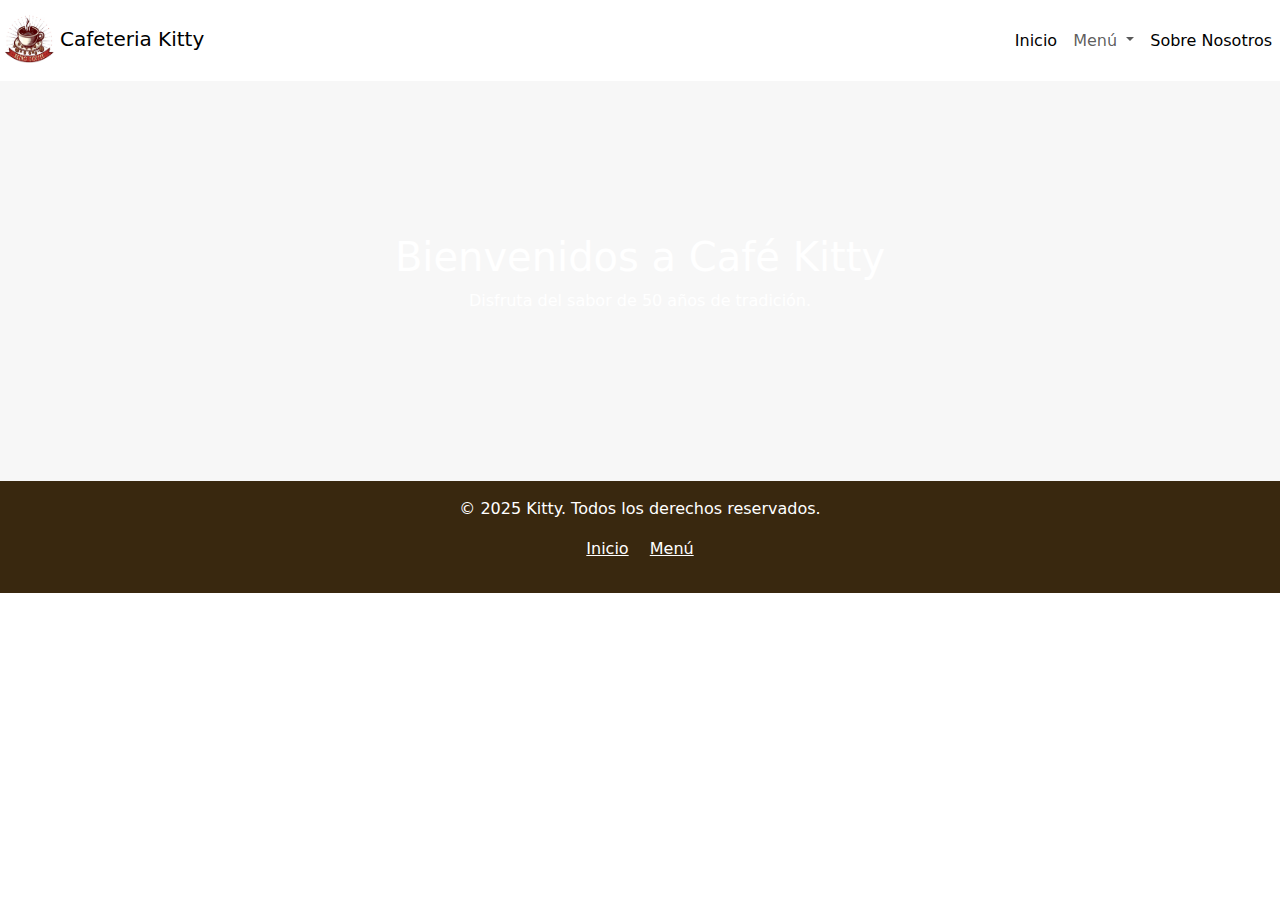
==== productos.html @ 7e3527de "Empieza con la pag de productos" ====
<!DOCTYPE html>
<html lang="en">
<head>
    <meta charset="UTF-8">
    <meta name="viewport" content="width=device-width, initial-scale=1.0">
    <title>Café para todos</title>
    <link rel="stylesheet" href="css/diseño.css">

    <link
      href="https://cdn.jsdelivr.net/npm/bootstrap@5.3.3/dist/css/bootstrap.min.css"
      rel="stylesheet"
      integrity="sha384-QWTKZyjpPEjISv5WaRU9OFeRpok6YctnYmDr5pNlyT2bRjXh0JMhjY6hW+ALEwIH"
      crossorigin="anonymous"
    />
    <script
      src="https://cdn.jsdelivr.net/npm/bootstrap@5.3.3/dist/js/bootstrap.bundle.min.js"
      integrity="sha384-YvpcrYf0tY3lHB60NNkmXc5s9fDVZLESaAA55NDzOxhy9GkcIdslK1eN7N6jIeHz"
      crossorigin="anonymous"
    ></script>

</head>

<body>
    <header>
        <nav class="navbar navbar-expand-lg ">
            <a class="navbar-brand" href="#">
                <img src="logo.png" 
                     alt="Logo">Cafeteria Kitty
            </a>
            <button
              class="navbar-toggler"
              type="button"
              data-bs-toggle="collapse"
              data-bs-target="#navbarSupportedContent"
              aria-controls="navbarSupportedContent"
              aria-expanded="false"
              aria-label="Toggle navigation"
            >
              <span class="navbar-toggler-icon"></span>
            </button>
            <div class="collapse navbar-collapse" id="navbarSupportedContent">
                <ul class="navbar-nav ms-auto mb-2 mb-lg-0">
                    <li class="nav-item">
                        <a class="nav-link active" aria-current="page" href="index.html">Inicio</a>
                        </li> 
               
                <li class="nav-item dropdown">
                  <a
                    class="nav-link dropdown-toggle"
                    href="#"
                    role="button"
                    data-bs-toggle="dropdown"
                    aria-expanded="false"
                  >
                  Menú
                  </a>
                  <ul class="dropdown-menu">
                    <li>
                      <a class="dropdown-item" href="productos.html">Desayuno</a>
                    </li>
                    <li>
                      <a class="dropdown-item" href="productos.html">Postres</a>
                    </li>
                    <li>
                        <a class="dropdown-item" href="productos.html">Bebidas</a>
                      </li>
                  </ul>
                </li>

                <li class="nav-item">
                    <a class="nav-link active" aria-current="page" href="#container">Sobre Nosotros</a>
                    
                      </li>
              </ul>
              
              
            </div>
          </div>
        </nav>
      </header>

      <main>
        <section class="hero-panel" style="position: relative; height: 400px; background-color: #f7f7f7;">
            <img src="https://plus.unsplash.com/premium_vector-1724298639112-672809189e64?w=600&auto=format&fit=crop&q=60&ixlib=rb-4.0.3&ixid=M3wxMjA3fDB8MHxzZWFyY2h8Mnx8bWVuJUMzJUJBJTIwY29mZmV8ZW58MHx8MHx8fDA%3D" 
                 alt="Imagen café" 
                 style="object-fit: cover; width: 100%; height: 100%; position: absolute; top: 0; left: 0; z-index: -1;">
            <div class="hero-content" style="position: absolute; top: 50%; left: 50%; transform: translate(-50%, -50%); text-align: center; color: white;">
                <h1>Bienvenidos a Café Kitty</h1>
                <p>Disfruta del sabor de 50 años de tradición.</p>
            </div>
        </section>
    </main>
    
<footer class=" text-white text-center py-3">
        <style>
            footer {
                background-color: #39280f;
            }
        </style>
        <div class="container">
          <p>&copy; 2025 Kitty. Todos los derechos reservados.</p>
          <p>
            <a href="index.html" class="text-white me-3">Inicio</a>
            <a href="productos.html" class="text-white">Menú</a>
          </p>
        </div>
      </footer>
      
</body>
---- css/diseño.css ----
:root {
    --header-height: 3.5rem;
}

* {
    box-sizing: border-box;
    padding: 0;
    margin: 0;
  }
body {
            background-color: rgb(241, 241, 173);
        }

header .nav  {
    background-color: #2c220b;
}

.navbar-brand img
{
    width:60px;
    height: 55px;
}

.carousel-inner img{
    width:200px;
    height: 482px;
}

.footer 
{
   margin-top: 15%;
   
}
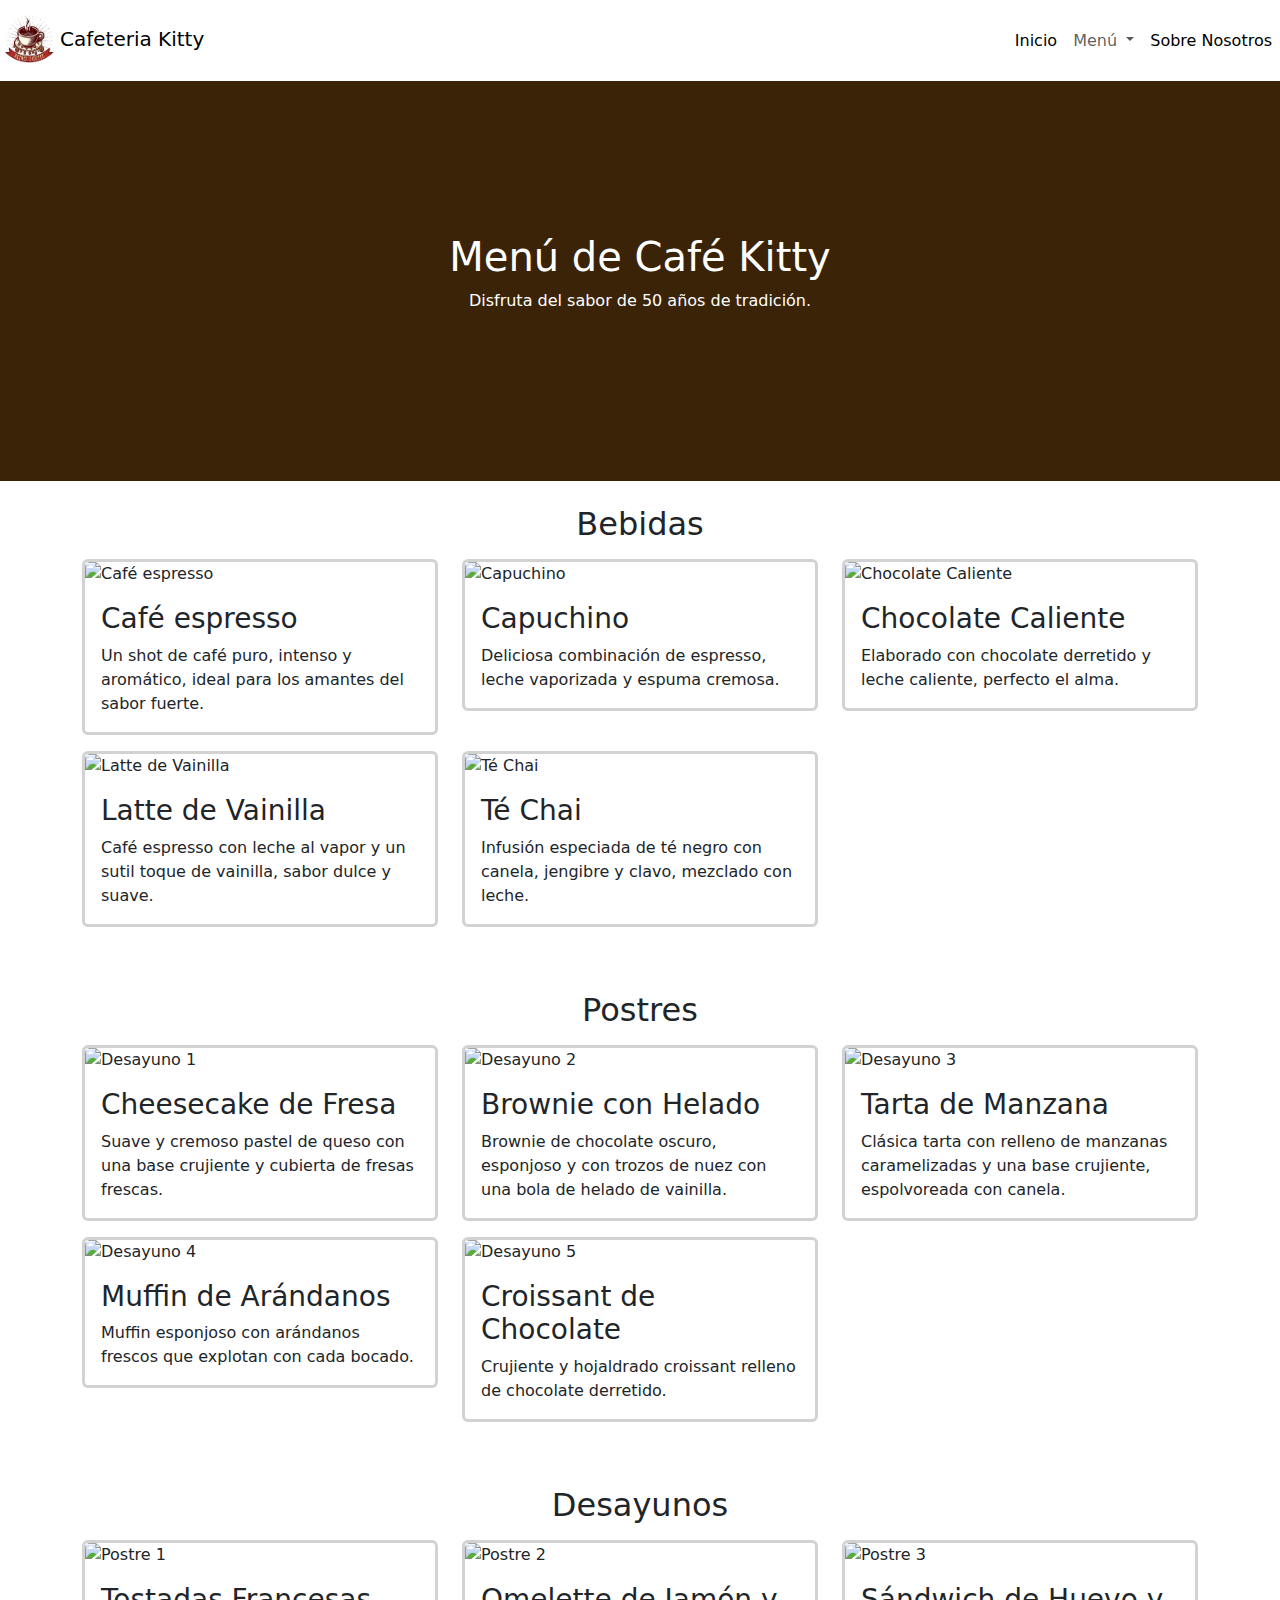
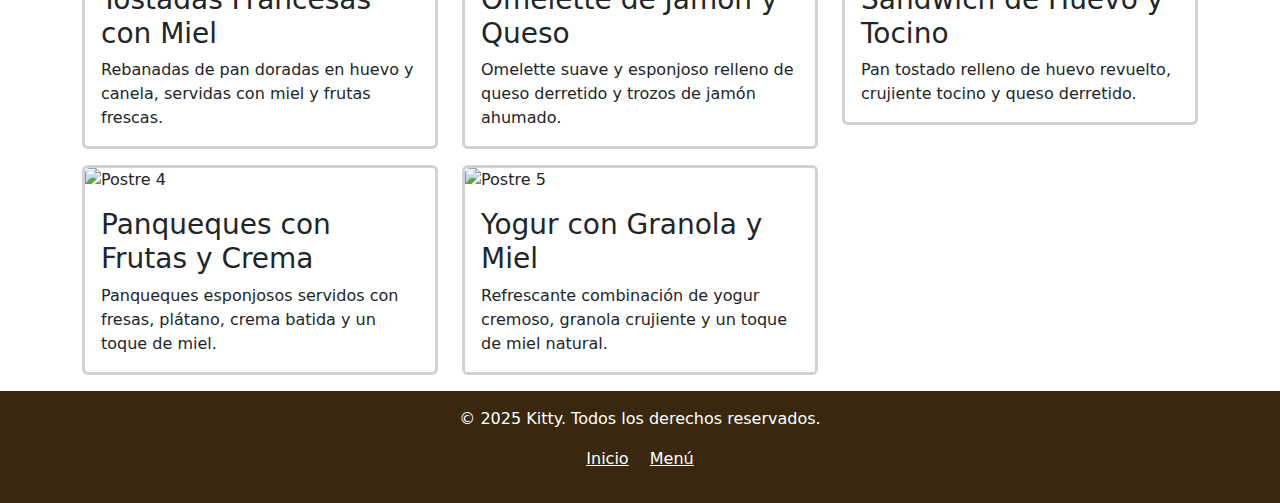
==== commit e1a93806: "Sitio terminado" ====
--- a/productos.html
+++ b/productos.html
@@ -1,96 +1,255 @@
 <!DOCTYPE html>
 <html lang="en">
 <head>
-    <meta charset="UTF-8">
-    <meta name="viewport" content="width=device-width, initial-scale=1.0">
-    <title>Café para todos</title>
-    <link rel="stylesheet" href="css/diseño.css">
-
-    <link
-      href="https://cdn.jsdelivr.net/npm/bootstrap@5.3.3/dist/css/bootstrap.min.css"
-      rel="stylesheet"
-      integrity="sha384-QWTKZyjpPEjISv5WaRU9OFeRpok6YctnYmDr5pNlyT2bRjXh0JMhjY6hW+ALEwIH"
-      crossorigin="anonymous"
-    />
-    <script
-      src="https://cdn.jsdelivr.net/npm/bootstrap@5.3.3/dist/js/bootstrap.bundle.min.js"
-      integrity="sha384-YvpcrYf0tY3lHB60NNkmXc5s9fDVZLESaAA55NDzOxhy9GkcIdslK1eN7N6jIeHz"
-      crossorigin="anonymous"
-    ></script>
-
+  <meta charset="UTF-8">
+  <meta name="viewport" content="width=device-width, initial-scale=1.0">
+  <title>Café para todos</title>
+  <link rel="stylesheet" href="css/diseño.css">
+
+  <link
+    href="https://cdn.jsdelivr.net/npm/bootstrap@5.3.3/dist/css/bootstrap.min.css"
+    rel="stylesheet"
+    integrity="sha384-QWTKZyjpPEjISv5WaRU9OFeRpok6YctnYmDr5pNlyT2bRjXh0JMhjY6hW+ALEwIH"
+    crossorigin="anonymous"
+  />
+  <script
+    src="https://cdn.jsdelivr.net/npm/bootstrap@5.3.3/dist/js/bootstrap.bundle.min.js"
+    integrity="sha384-YvpcrYf0tY3lHB60NNkmXc5s9fDVZLESaAA55NDzOxhy9GkcIdslK1eN7N6jIeHz"
+    crossorigin="anonymous"
+  ></script>
+
+  
 </head>
 
 <body>
-    <header>
-        <nav class="navbar navbar-expand-lg ">
-            <a class="navbar-brand" href="#">
-                <img src="logo.png" 
-                     alt="Logo">Cafeteria Kitty
-            </a>
-            <button
-              class="navbar-toggler"
-              type="button"
-              data-bs-toggle="collapse"
-              data-bs-target="#navbarSupportedContent"
-              aria-controls="navbarSupportedContent"
-              aria-expanded="false"
-              aria-label="Toggle navigation"
-            >
-              <span class="navbar-toggler-icon"></span>
-            </button>
-            <div class="collapse navbar-collapse" id="navbarSupportedContent">
-                <ul class="navbar-nav ms-auto mb-2 mb-lg-0">
-                    <li class="nav-item">
-                        <a class="nav-link active" aria-current="page" href="index.html">Inicio</a>
-                        </li> 
-               
-                <li class="nav-item dropdown">
-                  <a
-                    class="nav-link dropdown-toggle"
-                    href="#"
-                    role="button"
-                    data-bs-toggle="dropdown"
-                    aria-expanded="false"
-                  >
-                  Menú
-                  </a>
-                  <ul class="dropdown-menu">
-                    <li>
-                      <a class="dropdown-item" href="productos.html">Desayuno</a>
+  <header>
+      <nav class="navbar navbar-expand-lg ">
+          <a class="navbar-brand" href="#">
+              <img src="logo.png" 
+                   alt="Logo">Cafeteria Kitty
+          </a>
+          <button
+            class="navbar-toggler"
+            type="button"
+            data-bs-toggle="collapse"
+            data-bs-target="#navbarSupportedContent"
+            aria-controls="navbarSupportedContent"
+            aria-expanded="false"
+            aria-label="Toggle navigation"
+          >
+            <span class="navbar-toggler-icon"></span>
+          </button>
+          <div class="collapse navbar-collapse" id="navbarSupportedContent">
+              <ul class="navbar-nav ms-auto mb-2 mb-lg-0">
+                  <li class="nav-item">
+                      <a class="nav-link active" aria-current="page" href="index.html">Inicio</a>
+                      </li> 
+             
+              <li class="nav-item dropdown">
+                <a
+                  class="nav-link dropdown-toggle"
+                  href="#"
+                  role="button"
+                  data-bs-toggle="dropdown"
+                  aria-expanded="false"
+                >
+                Menú
+                </a>
+                <ul class="dropdown-menu">
+                  <li>
+                    <a class="dropdown-item" href="productos.html">Desayuno</a>
+                  </li>
+                  <li>
+                    <a class="dropdown-item" href="productos.html">Postres</a>
+                  </li>
+                  <li>
+                      <a class="dropdown-item" href="productos.html">Bebidas</a>
                     </li>
-                    <li>
-                      <a class="dropdown-item" href="productos.html">Postres</a>
+                </ul>
+              </li>
+
+              <li class="nav-item">
+                  <a class="nav-link active" aria-current="page" href="index.html#container">Sobre Nosotros</a>
+                  
                     </li>
-                    <li>
-                        <a class="dropdown-item" href="productos.html">Bebidas</a>
-                      </li>
-                  </ul>
-                </li>
-
-                <li class="nav-item">
-                    <a class="nav-link active" aria-current="page" href="#container">Sobre Nosotros</a>
-                    
-                      </li>
-              </ul>
-              
-              
-            </div>
-          </div>
-        </nav>
-      </header>
+            </ul>
+            
+            
+          </div>
+        </div>
+      </nav>
+    </header>
 
       <main>
-        <section class="hero-panel" style="position: relative; height: 400px; background-color: #f7f7f7;">
-            <img src="https://plus.unsplash.com/premium_vector-1724298639112-672809189e64?w=600&auto=format&fit=crop&q=60&ixlib=rb-4.0.3&ixid=M3wxMjA3fDB8MHxzZWFyY2h8Mnx8bWVuJUMzJUJBJTIwY29mZmV8ZW58MHx8MHx8fDA%3D" 
-                 alt="Imagen café" 
-                 style="object-fit: cover; width: 100%; height: 100%; position: absolute; top: 0; left: 0; z-index: -1;">
-            <div class="hero-content" style="position: absolute; top: 50%; left: 50%; transform: translate(-50%, -50%); text-align: center; color: white;">
-                <h1>Bienvenidos a Café Kitty</h1>
+
+        <!--Panel-->
+        <section class="hero-panel " style="position: relative; height: 400px; background-color: #3a2307;">
+      <div class="hero-content" style="position: absolute; top: 50%; left: 50%; transform: translate(-50%, -50%); text-align: center; color: white;">
+                <h1>Menú de Café Kitty</h1>
                 <p>Disfruta del sabor de 50 años de tradición.</p>
             </div>
         </section>
+        <!--Tarjetas Bebidas-->
+
+        <div class="container mt-4">
+          <!-- Categoría: Bebidas -->
+          <h2 class="text-center mb-3">Bebidas</h2>
+          <div class="row ">
+            <div class="col-12 col-md-6 col-lg-4 mb-3">
+                  <div class="card border-secundary border-3">
+                      <img src="https://media.istockphoto.com/id/1493990340/es/foto/caf%C3%A9-y-pasteles-en-la-mesa-con-sombras-vegetales.webp?a=1&b=1&s=612x612&w=0&k=20&c=_MV0VdPyC1nZDoCJ2JK_yJY2KK5wJwNyx6HssT_2GEU=" class="card-img-top" alt="Café espresso">
+                      <div class="card-body">
+                        <h3 class="card-title">Café espresso</h3>
+                          <p class="card-text "> Un shot de café puro, intenso y aromático, ideal para los amantes del sabor fuerte.</p>
+                      </div>
+                  </div>
+              </div>
+              <div class="col-12 col-md-6 col-lg-4 mb-3">
+                <div class="card border-secundary border-3">
+                  <img src="https://images.unsplash.com/photo-1511723991310-0e859b96b2e2?w=600&auto=format&fit=crop&q=60&ixlib=rb-4.0.3&ixid=M3wxMjA3fDB8MHxzZWFyY2h8NHx8Q2FwdWNoaW5vJTIwY29mZmV8ZW58MHx8MHx8fDA%3D" class="card-img-top" alt="Capuchino">
+                      <div class="card-body">
+                        <h3 class="card-title">Capuchino</h3>
+                          <p class="card-text">Deliciosa combinación de espresso, leche vaporizada y espuma cremosa.</p>
+                      </div>
+                  </div>
+              </div>
+              <div class="col-12 col-md-6 col-lg-4 mb-3">
+                <div class="card border-secundary border-3">
+                  <img src="https://media.istockphoto.com/id/2173199535/es/foto/homemade-hot-chocolate-for-the-christmas.webp?a=1&b=1&s=612x612&w=0&k=20&c=ZBGUep8P8VMwjq8Clv6dImLI24_Qp0JBGL5k2OfCmhs=" class="card-img-top" alt="Chocolate Caliente">
+                      <div class="card-body">
+                        <h3 class="card-title">Chocolate Caliente</h3>
+                          <p class="card-text">Elaborado con chocolate derretido y leche caliente, perfecto el alma.</p>
+                      </div>
+                  </div>
+              </div>
+              <div class="col-12 col-md-6 col-lg-4 mb-3">
+                <div class="card border-secundary border-3">
+                  <img src="https://media.istockphoto.com/id/1136578637/es/foto/hot-london-fog-tea-drink.webp?a=1&b=1&s=612x612&w=0&k=20&c=j0pnHUFOsP95QUAsUd-tIWLcK55YLNDDpOKUGAk_T5k=" class="card-img-top" alt="Latte de Vainilla">
+                      <div class="card-body">
+                        <h3 class="card-title">Latte de Vainilla</h3>
+                          <p class="card-text">Café espresso con leche al vapor y un sutil toque de vainilla, sabor dulce y suave.</p>
+                      </div>
+                  </div>
+              </div>
+              <div class="col-12 col-md-6 col-lg-4 mb-3">
+                <div class="card border-secundary border-3">
+                  <img src="https://media.istockphoto.com/id/2149722483/es/foto/indian-masala-chai-tea-spiced-tea-with-milk-and-spices.webp?a=1&b=1&s=612x612&w=0&k=20&c=jyO8FL2PZZj4TWz3yYBRZILoLH5RG1XN_EZY4yBHpck=" class="card-img-top" alt="Té Chai">
+                      <div class="card-body">
+                        <h3 class="card-title">Té Chai</h3>
+                          <p class="card-text">Infusión especiada de té negro con canela, jengibre y clavo, mezclado con leche.</p>
+                      </div>
+                  </div>
+              </div>
+          </div>
+      
+          <!-- Categoría: Postres -->
+          <h2 class="text-center mt-5 mb-3">Postres</h2>
+          <div class="row">
+            <div class="col-12 col-md-6 col-lg-4 mb-3">
+                  <div class="card border-secundary border-3">
+                      <img src="https://media.istockphoto.com/id/2152360084/es/foto/slice-of-strawberry-cheesecake.webp?a=1&b=1&s=612x612&w=0&k=20&c=y42pgBtIMQge39CUhT5kO62NVQOFc3ko0WzdNj8oBGw=" class="card-img-top" alt="Desayuno 1">
+                      <div class="card-body">
+                        <h3 class="card-title">Cheesecake de Fresa</h3>
+                          <p class="card-text">Suave y cremoso pastel de queso con una base crujiente y cubierta de fresas frescas.</p>
+                      </div>
+                  </div>
+              </div>
+              <div class="col-12 col-md-6 col-lg-4 mb-3">
+                  <div class="card border-secundary border-3">
+                      <img src="https://media.istockphoto.com/id/160946353/es/foto/brownie-con-helado-de-vainilla.webp?a=1&b=1&s=612x612&w=0&k=20&c=fQ5yWCq_i-bzdyO25g9obb6suExnXZNuuaiPDyZzPtk=" class="card-img-top" alt="Desayuno 2">
+                      <div class="card-body">
+                        <h3 class="card-title">Brownie con Helado</h3>
+                          <p class="card-text">Brownie de chocolate oscuro, esponjoso y con trozos de nuez con una bola de helado de vainilla.</p>
+                      </div>
+                  </div>
+              </div>
+              <div class="col-12 col-md-6 col-lg-4 mb-3">
+                  <div class="card border-secundary border-3">
+                      <img src="https://media.istockphoto.com/id/184350005/es/foto/rebanada-de-pastel-de-manzana-en-un-plato-sobre-un-fondo-blanco-isolalted.webp?a=1&b=1&s=612x612&w=0&k=20&c=G3D4_wY9D_CSTY5favkMC6kFhcnS5M97rjZ-sJBqHDs=" class="card-img-top" alt="Desayuno 3">
+                      <div class="card-body">
+                        <h3 class="card-title">Tarta de Manzana</h3>
+                          <p class="card-text">Clásica tarta con relleno de manzanas caramelizadas y una base crujiente, espolvoreada con canela.</p>
+                      </div>
+                  </div>
+              </div>
+              <div class="col-12 col-md-6 col-lg-4 mb-3">
+                  <div class="card border-secundary border-3">
+                      <img src="https://media.istockphoto.com/id/478065785/es/foto/bollos-de-ar%C3%A1ndanos.webp?a=1&b=1&s=612x612&w=0&k=20&c=uQYxsl_g2anAEWmFab4jhFyN-61e2sjKHSZgWLIc6-Y=" class="card-img-top" alt="Desayuno 4">
+                      <div class="card-body">
+                        <h3 class="card-title">Muffin de Arándanos </h3>
+                          <p class="card-text">Muffin esponjoso con arándanos frescos que explotan con cada bocado.</p>
+                      </div>
+                  </div>
+              </div>
+              <div class="col-12 col-md-6 col-lg-4 mb-3">
+                  <div class="card border-secundary border-3">
+                      <img src="https://media.istockphoto.com/id/1382276576/es/foto/croissant-de-mousse-de-chocolate-belga.webp?a=1&b=1&s=612x612&w=0&k=20&c=KFgYqCpwEcr46U4egOmWyY2w7tSBf5Kstblc8lAlJN8=" class="card-img-top" alt="Desayuno 5">
+                      <div class="card-body">
+                        <h3 class="card-title">Croissant de Chocolate</h3>
+                          <p class="card-text">Crujiente y hojaldrado croissant relleno de chocolate derretido.</p>
+                      </div>
+                  </div>
+              </div>
+          </div>
+      
+          <!-- Categoría: Desayuno -->
+          <h2 class="text-center mt-5 mb-3">Desayunos</h2>
+          <div class="row">
+            <div class="col-12 col-md-6 col-lg-4 mb-3">
+                  <div class="card border-secundary border-3">
+                      <img src="https://media.istockphoto.com/id/637154032/es/foto/tostadas-francesas-con-jarabe-de-arce-y-bayas.webp?a=1&b=1&s=612x612&w=0&k=20&c=fv7Dh8qVPJzQa7T40kD9weQMfu_st8iYlWic9nXyhyE=" class="card-img-top" alt="Postre 1">
+                      <div class="card-body">
+                        <h3 class="card-title">Tostadas Francesas con Miel</h3>
+                          <p class="card-text">Rebanadas de pan doradas en huevo y canela, servidas con miel y frutas frescas.</p>
+                      </div>
+                  </div>
+              </div>
+              <div class="col-12 col-md-6 col-lg-4 mb-3">
+                  <div class="card border-secundary border-3">
+                      <img src="https://media.istockphoto.com/id/472206369/es/foto/de-omeletes.webp?a=1&b=1&s=612x612&w=0&k=20&c=jSc9xHCu2thlWmiaHjHKMDWXjmOHH_yAtQnFVY7MkWo=" class="card-img-top" alt="Postre 2">
+                      <div class="card-body">
+                        <h3 class="card-title">Omelette de Jamón y Queso</h3>
+                          <p class="card-text">Omelette suave y esponjoso relleno de queso derretido y trozos de jamón ahumado.</p>
+                      </div>
+                  </div>
+              </div>
+              <div class="col-12 col-md-6 col-lg-4 mb-3">
+                  <div class="card border-secundary border-3">
+                      <img src="https://plus.unsplash.com/premium_photo-1671559270200-e8743d279432?w=600&auto=format&fit=crop&q=60&ixlib=rb-4.0.3&ixid=M3wxMjA3fDB8MHxzZWFyY2h8MXx8UyVDMyVBMW5kd2ljaCUyMGRlJTIwSHVldm8lMjB5JTIwVG9jaW5vfGVufDB8fDB8fHww" class="card-img-top" alt="Postre 3">
+                      <div class="card-body">
+                        <h3 class="card-title">Sándwich de Huevo y Tocino </h3>
+                          <p class="card-text">Pan tostado relleno de huevo revuelto, crujiente tocino y queso derretido.</p>
+                      </div>
+                  </div>
+              </div>
+              <div class="col-12 col-md-6 col-lg-4 mb-3">
+                  <div class="card border-secundary border-3">
+                      <img src="https://images.unsplash.com/photo-1685156328658-da6116852b4c?w=600&auto=format&fit=crop&q=60&ixlib=rb-4.0.3&ixid=M3wxMjA3fDB8MHxzZWFyY2h8NHx8UGFucXVlcXVlcyUyMGNvbiUyMEZydXRhcyUyMHklMjBDcmVtYXxlbnwwfHwwfHx8MA%3D%3D" class="card-img-top" alt="Postre 4">
+                      <div class="card-body">
+                        <h3 class="card-title">Panqueques con Frutas y Crema</h3>
+                          <p class="card-text">Panqueques esponjosos servidos con fresas, plátano, crema batida y un toque de miel.</p>
+                      </div>
+                  </div>
+              </div>
+              <div class="col-12 col-md-6 col-lg-4 mb-3">
+                  <div class="card border-secundary border-3">
+                      <img src="https://plus.unsplash.com/premium_photo-1666672952919-b12ecc4baef9?w=600&auto=format&fit=crop&q=60&ixlib=rb-4.0.3&ixid=M3wxMjA3fDB8MHxzZWFyY2h8MXx8WW9ndXIlMjBjb24lMjBHcmFub2xhJTIweSUyME1pZWx8ZW58MHx8MHx8fDA%3D" class="card-img-top" alt="Postre 5">
+                      <div class="card-body">
+                        <h3 class="card-title">Yogur con Granola y Miel</h3>
+                          <p class="card-text">Refrescante combinación de yogur cremoso, granola crujiente y un toque de miel natural.</p>
+                      </div>
+                  </div>
+              </div>
+          </div>
+      
+      </div>
+      
+      <script src="https://cdn.jsdelivr.net/npm/bootstrap@5.3.0/dist/js/bootstrap.bundle.min.js"></script>
+      
+
     </main>
     
+
 <footer class=" text-white text-center py-3">
         <style>
             footer {
@@ -106,4 +265,6 @@
         </div>
       </footer>
       
-</body>+     
+</body>
+</html>--- a/css/diseño.css
+++ b/css/diseño.css
@@ -30,4 +30,11 @@
 {
    margin-top: 15%;
    
-}+}
+
+
+
+
+
+
+
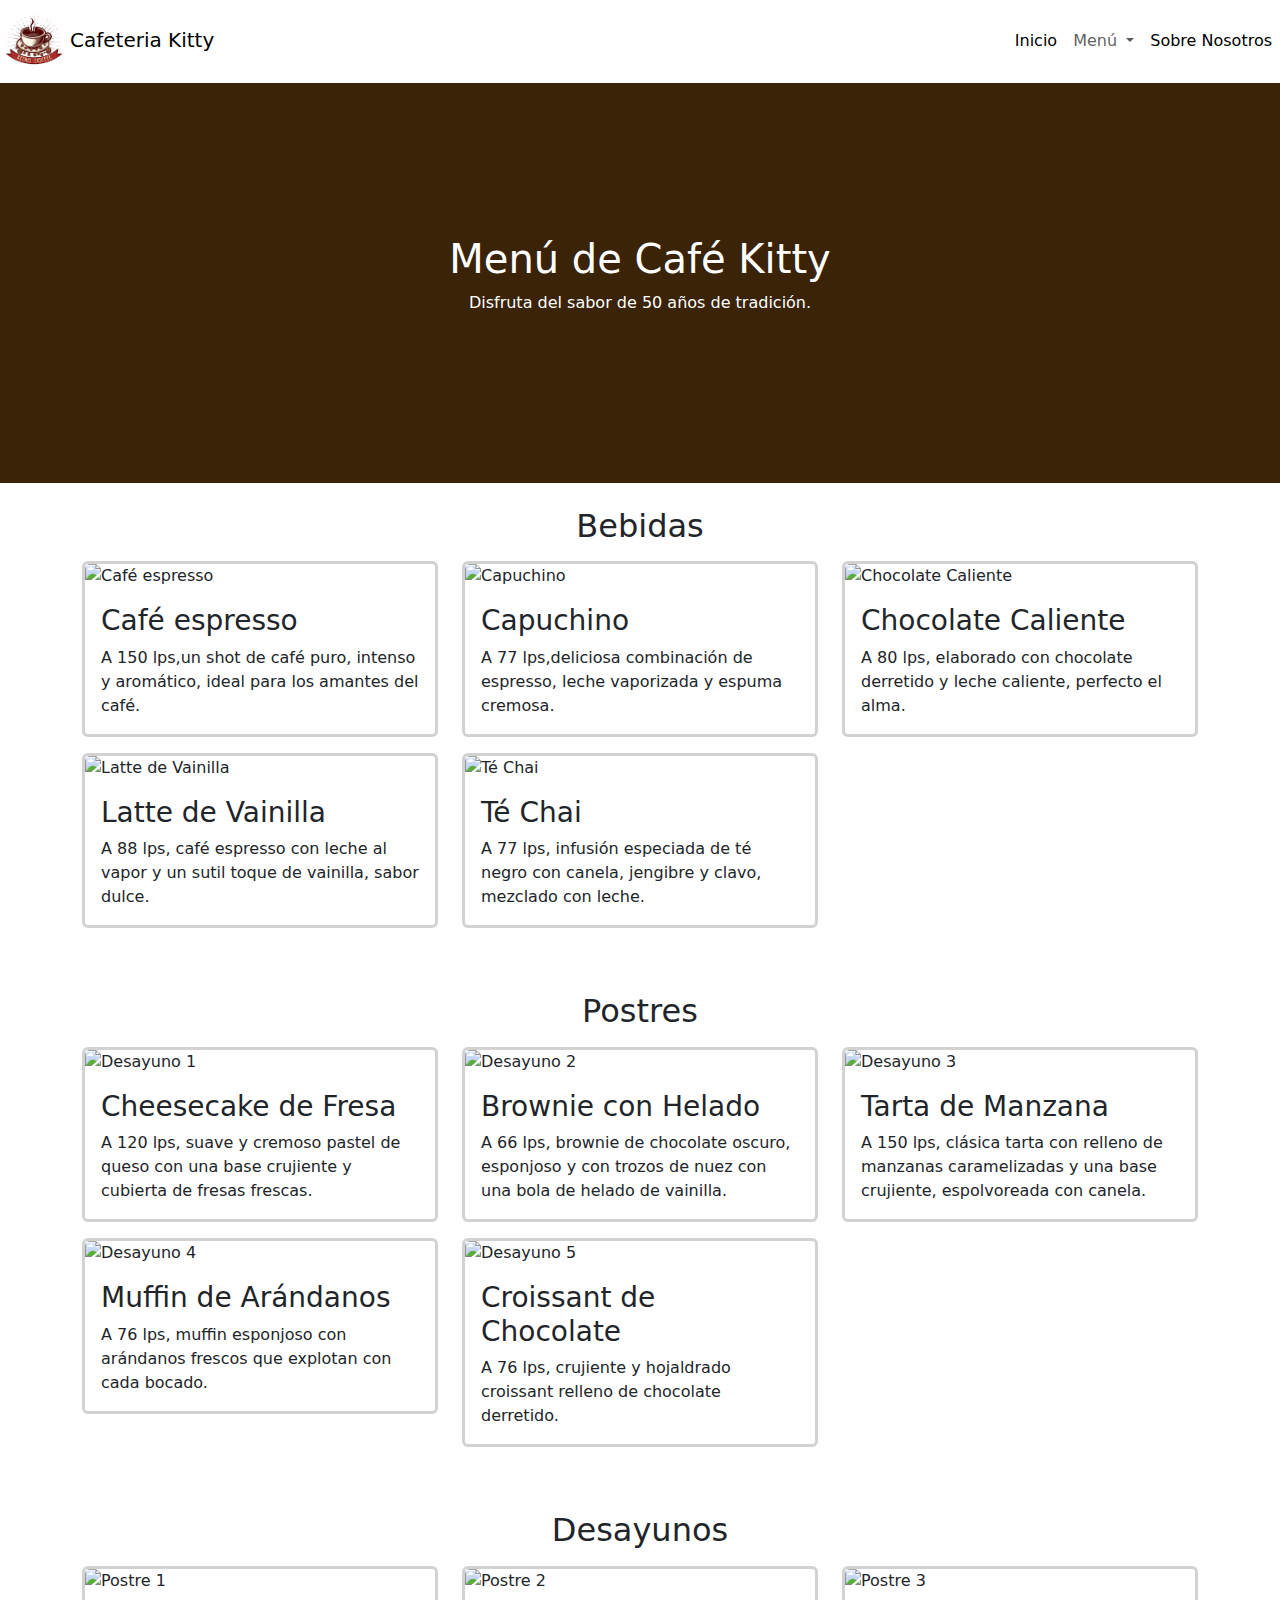
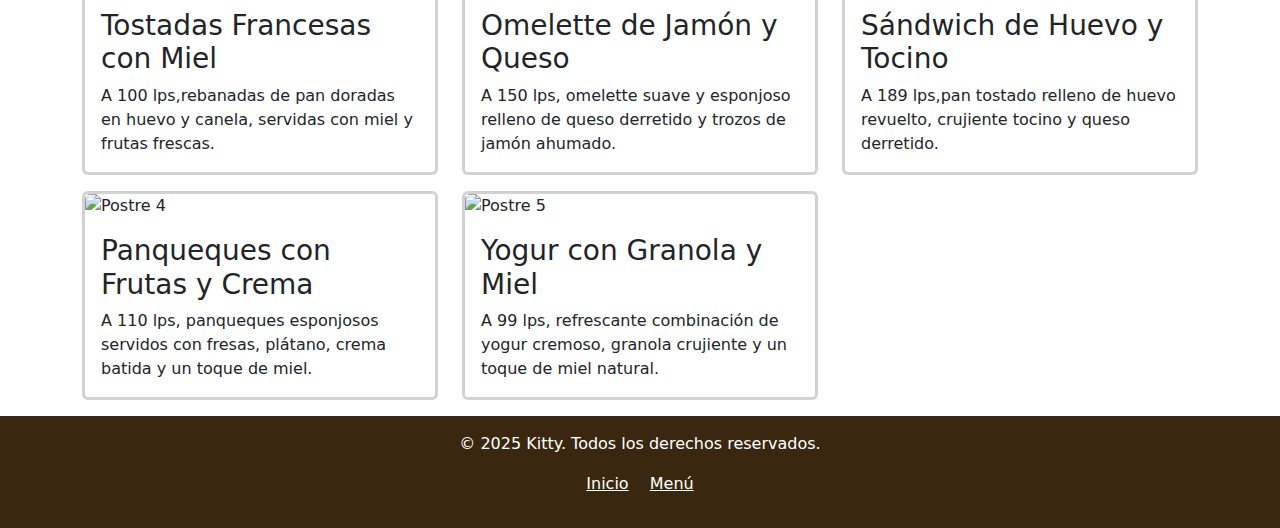
==== commit 1a7c710c: "Sitio terminado_con precio" ====
--- a/productos.html
+++ b/productos.html
@@ -99,8 +99,8 @@
                   <div class="card border-secundary border-3">
                       <img src="https://media.istockphoto.com/id/1493990340/es/foto/caf%C3%A9-y-pasteles-en-la-mesa-con-sombras-vegetales.webp?a=1&b=1&s=612x612&w=0&k=20&c=_MV0VdPyC1nZDoCJ2JK_yJY2KK5wJwNyx6HssT_2GEU=" class="card-img-top" alt="Café espresso">
                       <div class="card-body">
-                        <h3 class="card-title">Café espresso</h3>
-                          <p class="card-text "> Un shot de café puro, intenso y aromático, ideal para los amantes del sabor fuerte.</p>
+                        <h3 class="card-title">Café espresso </h3>
+                          <p class="card-text "> A 150 lps,un shot de café puro, intenso y aromático, ideal para los amantes del café.</p>
                       </div>
                   </div>
               </div>
@@ -109,7 +109,7 @@
                   <img src="https://images.unsplash.com/photo-1511723991310-0e859b96b2e2?w=600&auto=format&fit=crop&q=60&ixlib=rb-4.0.3&ixid=M3wxMjA3fDB8MHxzZWFyY2h8NHx8Q2FwdWNoaW5vJTIwY29mZmV8ZW58MHx8MHx8fDA%3D" class="card-img-top" alt="Capuchino">
                       <div class="card-body">
                         <h3 class="card-title">Capuchino</h3>
-                          <p class="card-text">Deliciosa combinación de espresso, leche vaporizada y espuma cremosa.</p>
+                          <p class="card-text">A 77 lps,deliciosa combinación de espresso, leche vaporizada y espuma cremosa.</p>
                       </div>
                   </div>
               </div>
@@ -118,7 +118,7 @@
                   <img src="https://media.istockphoto.com/id/2173199535/es/foto/homemade-hot-chocolate-for-the-christmas.webp?a=1&b=1&s=612x612&w=0&k=20&c=ZBGUep8P8VMwjq8Clv6dImLI24_Qp0JBGL5k2OfCmhs=" class="card-img-top" alt="Chocolate Caliente">
                       <div class="card-body">
                         <h3 class="card-title">Chocolate Caliente</h3>
-                          <p class="card-text">Elaborado con chocolate derretido y leche caliente, perfecto el alma.</p>
+                          <p class="card-text">A 80 lps, elaborado con chocolate derretido y leche caliente, perfecto el alma.</p>
                       </div>
                   </div>
               </div>
@@ -127,7 +127,7 @@
                   <img src="https://media.istockphoto.com/id/1136578637/es/foto/hot-london-fog-tea-drink.webp?a=1&b=1&s=612x612&w=0&k=20&c=j0pnHUFOsP95QUAsUd-tIWLcK55YLNDDpOKUGAk_T5k=" class="card-img-top" alt="Latte de Vainilla">
                       <div class="card-body">
                         <h3 class="card-title">Latte de Vainilla</h3>
-                          <p class="card-text">Café espresso con leche al vapor y un sutil toque de vainilla, sabor dulce y suave.</p>
+                          <p class="card-text">A 88 lps, café espresso con leche al vapor y un sutil toque de vainilla, sabor dulce.</p>
                       </div>
                   </div>
               </div>
@@ -136,7 +136,7 @@
                   <img src="https://media.istockphoto.com/id/2149722483/es/foto/indian-masala-chai-tea-spiced-tea-with-milk-and-spices.webp?a=1&b=1&s=612x612&w=0&k=20&c=jyO8FL2PZZj4TWz3yYBRZILoLH5RG1XN_EZY4yBHpck=" class="card-img-top" alt="Té Chai">
                       <div class="card-body">
                         <h3 class="card-title">Té Chai</h3>
-                          <p class="card-text">Infusión especiada de té negro con canela, jengibre y clavo, mezclado con leche.</p>
+                          <p class="card-text">A 77 lps, infusión especiada de té negro con canela, jengibre y clavo, mezclado con leche.</p>
                       </div>
                   </div>
               </div>
@@ -150,7 +150,7 @@
                       <img src="https://media.istockphoto.com/id/2152360084/es/foto/slice-of-strawberry-cheesecake.webp?a=1&b=1&s=612x612&w=0&k=20&c=y42pgBtIMQge39CUhT5kO62NVQOFc3ko0WzdNj8oBGw=" class="card-img-top" alt="Desayuno 1">
                       <div class="card-body">
                         <h3 class="card-title">Cheesecake de Fresa</h3>
-                          <p class="card-text">Suave y cremoso pastel de queso con una base crujiente y cubierta de fresas frescas.</p>
+                          <p class="card-text">A 120 lps, suave y cremoso pastel de queso con una base crujiente y cubierta de fresas frescas.</p>
                       </div>
                   </div>
               </div>
@@ -159,7 +159,7 @@
                       <img src="https://media.istockphoto.com/id/160946353/es/foto/brownie-con-helado-de-vainilla.webp?a=1&b=1&s=612x612&w=0&k=20&c=fQ5yWCq_i-bzdyO25g9obb6suExnXZNuuaiPDyZzPtk=" class="card-img-top" alt="Desayuno 2">
                       <div class="card-body">
                         <h3 class="card-title">Brownie con Helado</h3>
-                          <p class="card-text">Brownie de chocolate oscuro, esponjoso y con trozos de nuez con una bola de helado de vainilla.</p>
+                          <p class="card-text">A 66 lps, brownie de chocolate oscuro, esponjoso y con trozos de nuez con una bola de helado de vainilla.</p>
                       </div>
                   </div>
               </div>
@@ -168,7 +168,7 @@
                       <img src="https://media.istockphoto.com/id/184350005/es/foto/rebanada-de-pastel-de-manzana-en-un-plato-sobre-un-fondo-blanco-isolalted.webp?a=1&b=1&s=612x612&w=0&k=20&c=G3D4_wY9D_CSTY5favkMC6kFhcnS5M97rjZ-sJBqHDs=" class="card-img-top" alt="Desayuno 3">
                       <div class="card-body">
                         <h3 class="card-title">Tarta de Manzana</h3>
-                          <p class="card-text">Clásica tarta con relleno de manzanas caramelizadas y una base crujiente, espolvoreada con canela.</p>
+                          <p class="card-text">A 150 lps, clásica tarta con relleno de manzanas caramelizadas y una base crujiente, espolvoreada con canela.</p>
                       </div>
                   </div>
               </div>
@@ -177,7 +177,7 @@
                       <img src="https://media.istockphoto.com/id/478065785/es/foto/bollos-de-ar%C3%A1ndanos.webp?a=1&b=1&s=612x612&w=0&k=20&c=uQYxsl_g2anAEWmFab4jhFyN-61e2sjKHSZgWLIc6-Y=" class="card-img-top" alt="Desayuno 4">
                       <div class="card-body">
                         <h3 class="card-title">Muffin de Arándanos </h3>
-                          <p class="card-text">Muffin esponjoso con arándanos frescos que explotan con cada bocado.</p>
+                          <p class="card-text">A 76 lps, muffin esponjoso con arándanos frescos que explotan con cada bocado.</p>
                       </div>
                   </div>
               </div>
@@ -186,7 +186,7 @@
                       <img src="https://media.istockphoto.com/id/1382276576/es/foto/croissant-de-mousse-de-chocolate-belga.webp?a=1&b=1&s=612x612&w=0&k=20&c=KFgYqCpwEcr46U4egOmWyY2w7tSBf5Kstblc8lAlJN8=" class="card-img-top" alt="Desayuno 5">
                       <div class="card-body">
                         <h3 class="card-title">Croissant de Chocolate</h3>
-                          <p class="card-text">Crujiente y hojaldrado croissant relleno de chocolate derretido.</p>
+                          <p class="card-text">A 76 lps, crujiente y hojaldrado croissant relleno de chocolate derretido.</p>
                       </div>
                   </div>
               </div>
@@ -200,7 +200,7 @@
                       <img src="https://media.istockphoto.com/id/637154032/es/foto/tostadas-francesas-con-jarabe-de-arce-y-bayas.webp?a=1&b=1&s=612x612&w=0&k=20&c=fv7Dh8qVPJzQa7T40kD9weQMfu_st8iYlWic9nXyhyE=" class="card-img-top" alt="Postre 1">
                       <div class="card-body">
                         <h3 class="card-title">Tostadas Francesas con Miel</h3>
-                          <p class="card-text">Rebanadas de pan doradas en huevo y canela, servidas con miel y frutas frescas.</p>
+                          <p class="card-text">A 100 lps,rebanadas de pan doradas en huevo y canela, servidas con miel y frutas frescas.</p>
                       </div>
                   </div>
               </div>
@@ -209,7 +209,7 @@
                       <img src="https://media.istockphoto.com/id/472206369/es/foto/de-omeletes.webp?a=1&b=1&s=612x612&w=0&k=20&c=jSc9xHCu2thlWmiaHjHKMDWXjmOHH_yAtQnFVY7MkWo=" class="card-img-top" alt="Postre 2">
                       <div class="card-body">
                         <h3 class="card-title">Omelette de Jamón y Queso</h3>
-                          <p class="card-text">Omelette suave y esponjoso relleno de queso derretido y trozos de jamón ahumado.</p>
+                          <p class="card-text">A 150 lps, omelette suave y esponjoso relleno de queso derretido y trozos de jamón ahumado.</p>
                       </div>
                   </div>
               </div>
@@ -218,7 +218,7 @@
                       <img src="https://plus.unsplash.com/premium_photo-1671559270200-e8743d279432?w=600&auto=format&fit=crop&q=60&ixlib=rb-4.0.3&ixid=M3wxMjA3fDB8MHxzZWFyY2h8MXx8UyVDMyVBMW5kd2ljaCUyMGRlJTIwSHVldm8lMjB5JTIwVG9jaW5vfGVufDB8fDB8fHww" class="card-img-top" alt="Postre 3">
                       <div class="card-body">
                         <h3 class="card-title">Sándwich de Huevo y Tocino </h3>
-                          <p class="card-text">Pan tostado relleno de huevo revuelto, crujiente tocino y queso derretido.</p>
+                          <p class="card-text"> A 189 lps,pan tostado relleno de huevo revuelto, crujiente tocino y queso derretido.</p>
                       </div>
                   </div>
               </div>
@@ -227,7 +227,7 @@
                       <img src="https://images.unsplash.com/photo-1685156328658-da6116852b4c?w=600&auto=format&fit=crop&q=60&ixlib=rb-4.0.3&ixid=M3wxMjA3fDB8MHxzZWFyY2h8NHx8UGFucXVlcXVlcyUyMGNvbiUyMEZydXRhcyUyMHklMjBDcmVtYXxlbnwwfHwwfHx8MA%3D%3D" class="card-img-top" alt="Postre 4">
                       <div class="card-body">
                         <h3 class="card-title">Panqueques con Frutas y Crema</h3>
-                          <p class="card-text">Panqueques esponjosos servidos con fresas, plátano, crema batida y un toque de miel.</p>
+                          <p class="card-text">A 110 lps, panqueques esponjosos servidos con fresas, plátano, crema batida y un toque de miel.</p>
                       </div>
                   </div>
               </div>
@@ -236,7 +236,7 @@
                       <img src="https://plus.unsplash.com/premium_photo-1666672952919-b12ecc4baef9?w=600&auto=format&fit=crop&q=60&ixlib=rb-4.0.3&ixid=M3wxMjA3fDB8MHxzZWFyY2h8MXx8WW9ndXIlMjBjb24lMjBHcmFub2xhJTIweSUyME1pZWx8ZW58MHx8MHx8fDA%3D" class="card-img-top" alt="Postre 5">
                       <div class="card-body">
                         <h3 class="card-title">Yogur con Granola y Miel</h3>
-                          <p class="card-text">Refrescante combinación de yogur cremoso, granola crujiente y un toque de miel natural.</p>
+                          <p class="card-text">A 99 lps, refrescante combinación de yogur cremoso, granola crujiente y un toque de miel natural.</p>
                       </div>
                   </div>
               </div>
--- a/css/diseño.css
+++ b/css/diseño.css
@@ -6,35 +6,62 @@
     box-sizing: border-box;
     padding: 0;
     margin: 0;
-  }
+}
+
 body {
-            background-color: rgb(241, 241, 173);
-        }
+    background-color: rgb(241, 241, 173);
+}
 
-header .nav  {
+/*  (Mobile First) */
+header .nav {
     background-color: #2c220b;
 }
 
-.navbar-brand img
-{
-    width:60px;
-    height: 55px;
-}
-
-.carousel-inner img{
-    width:200px;
-    height: 482px;
-}
-
-.footer 
-{
-   margin-top: 15%;
-   
+.navbar-brand img {
+    width: 50px; 
+    height: auto; 
 }
 
 
+.carousel-inner img {
+    width: 100%; 
+    height: auto;
+    max-height: 400px; 
+}
 
 
+.footer {
+    margin-top: 10%;
+    text-align: center;
+}
 
+/* Tablet */
+@media (min-width: 768px) {
+    .navbar-brand img {
+        width: 60px;
+        height: auto;
+    }
 
+    .carousel-inner img {
+        max-height: 500px;
+    }
 
+    .footer {
+        margin-top: 8%;
+    }
+}
+
+/* Escritorio*/
+@media (min-width: 1024px) {
+    .navbar-brand img {
+        width: 70px;
+    }
+
+    .carousel-inner img {
+        max-height: 600px;
+    }
+
+    .footer {
+        margin-top: 5%;
+    }
+}
